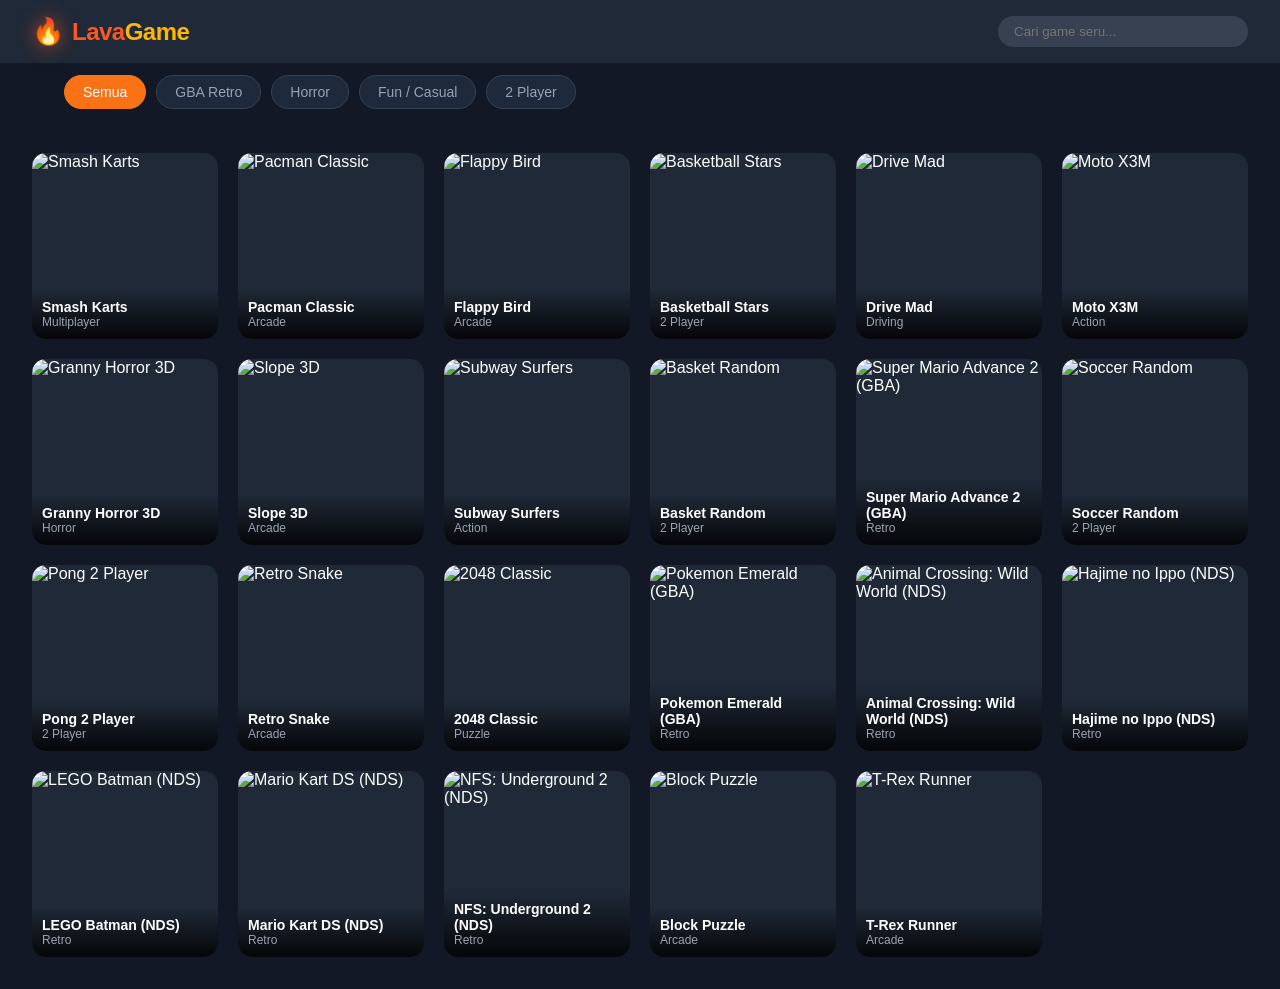
==== index.html @ a7ef9b3b "tambah game" ====
<!DOCTYPE html>
<html lang="id">
<head>
  <meta charset="UTF-8">
  <meta name="viewport" content="width=device-width, initial-scale=1.0">
  
  <!-- Judul yang menarik dan mengandung kata kunci pencarian -->
  <title>LavaGame - Main Game Online Gratis & Game 2 Player Seru</title>
  
  <!-- Deskripsi untuk snippet pencarian Google -->
  <meta name="description" content="Mainkan ratusan game online gratis di LavaGame! Pilihan game 2 player 1 keyboard, balap mobil Drive Mad, basket, arcade, dan game horor 3D langsung di browser tanpa unduh.">
  <meta name="keywords" content="lavagame, game online gratis, game 2 player, main game di browser, drive mad online, basket random, poki alternatif">
  <meta name="author" content="LavaGame">

  <!-- Open Graph (Tampilan kartu saat link dibagikan ke WhatsApp / medsos) -->
  <meta property="og:title" content="LavaGame - Portal Game Online Gratis">
  <meta property="og:description" content="Koleksi game browser seru: 2 Player, Balapan, Olahraga, dan Horor 3D tanpa install!">
  <meta property="og:type" content="website">
  
  <link rel="stylesheet" href="style.css">
  <style>
    /* Styling tombol filter kategori */
    .category-bar {
      display: flex;
      gap: 10px;
      padding: 12px 24px;
      overflow-x: auto;
      scrollbar-width: none;
      max-width: 1200px;
      margin: 0 auto;
    }
    .category-bar::-webkit-scrollbar {
      display: none;
    }
    .cat-btn {
      background: #1e293b;
      color: #94a3b8;
      border: 1px solid #334155;
      padding: 8px 18px;
      border-radius: 9999px;
      font-size: 14px;
      font-weight: 500;
      cursor: pointer;
      white-space: nowrap;
      transition: all 0.2s ease;
    }
    .cat-btn:hover {
      background: #334155;
      color: #ffffff;
    }
    .cat-btn.active {
      background: #f97316;
      color: #ffffff;
      border-color: #f97316;
    }
  </style>
</head>
<body>

  <!-- Header Navigasi -->
  <header class="navbar">
    <div class="logo">
      <span class="logo-icon">🔥</span>
      <span class="logo-text">Lava<span class="highlight">Game</span></span>
    </div>
    <input type="text" id="searchInput" placeholder="Cari game seru..." onkeyup="filterGames()">
  </header>

  <!-- Tombol Filter Kategori -->
  <div class="category-bar">
    <button class="cat-btn active" onclick="setCategory('All', this)">Semua</button>
    <button class="cat-btn" onclick="setCategory('Retro', this)">GBA Retro</button>
    <button class="cat-btn" onclick="setCategory('Horror', this)">Horror</button>
    <button class="cat-btn" onclick="setCategory('Fun', this)">Fun / Casual</button>
    <button class="cat-btn" onclick="setCategory('2 Player', this)">2 Player</button>
  </div>

  <!-- Kontainer Grid Game -->
  <main class="container">
    <div class="game-grid" id="gameGrid"></div>
  </main>

  <!-- Modal Player Game -->
  <div id="gameModal" class="modal">
    <div class="modal-content">
      <div class="modal-header">
        <span id="modalGameTitle">Nama Game</span>
        <div class="header-actions">
          <button class="fullscreen-btn" onclick="toggleFullScreen()">⛶ Fullscreen</button>
          <button class="close-btn" onclick="closeGame()">&times; Tutup</button>
        </div>
      </div>
      <iframe id="gameIframe" src="" frameborder="0" allow="autoplay; gamepad; fullscreen; screen-wake-lock; pointer-lock" allowfullscreen></iframe>
    </div>
  </div>

  <script>
    // List game yang sudah bersih dan link-nya aman di-embed
    const games = [
      {
        id: "smash-karts",
        title: "Smash Karts",
        category: "Multiplayer",
        thumbnail: "https://images.unsplash.com/photo-1563089145-599997674d42?w=400&q=80",
        url: "https://smashkarts.io/"
      },
      {
        id: "pacman-classic",
        title: "Pacman Classic",
        category: "Arcade",
        thumbnail: "https://images.unsplash.com/photo-1579373903781-fd5c0c30c4cd?w=400&q=80",
        url: "https://pacman.platzh1rsch.ch/"
      },
      {
        id: "flappy-bird",
        title: "Flappy Bird",
        category: "Arcade",
        thumbnail: "https://images.unsplash.com/photo-1579373903781-fd5c0c30c4cd?w=400&q=80",
        url: "https://nebezb.com/floppybird/"
      },
      {
        id: "basketball-stars",
        title: "Basketball Stars",
        category: "2 Player",
        thumbnail: "https://images.unsplash.com/photo-1546519638-68e109498ffc?w=400&q=80",
        url: "https://ubg98.github.io/BasketballStars/"
      },
      {
        id: "drive-mad",
        title: "Drive Mad",
        category: "Driving",
        thumbnail: "https://images.unsplash.com/photo-1511919884226-fd3cad34687c?w=400&q=80",
        url: "https://ubg98.github.io/DriveMad/"
      },
      {
        id: "moto-x3m",
        title: "Moto X3M",
        category: "Action",
        thumbnail: "https://images.unsplash.com/photo-1558981403-c5f9899a28bc?w=400&q=80",
        url: "https://html5.gamedistribution.com/bcacf81441bd4c7799a622171116ea9d/"
      },
      {
        id: "granny-horror",
        title: "Granny Horror 3D",
        category: "Horror",
        thumbnail: "https://images.unsplash.com/photo-1509248961158-e54f6934749c?w=400&q=80",
        url: "https://html5.gamedistribution.com/2a658c392b23482986d1e55ec04b7844/"
      },
      {
        id: "slope-3d",
        title: "Slope 3D",
        category: "Arcade",
        thumbnail: "https://images.unsplash.com/photo-1511512578047-dfb367046420?w=400&q=80",
        url: "https://kdata1.com/2020/05/slope/"
      },
      {
        id: "subway-surfers",
        title: "Subway Surfers",
        category: "Action",
        thumbnail: "https://images.unsplash.com/photo-1550745165-9bc0b252726f?w=400&q=80",
        url: "https://ubg98.github.io/SubwaySurfers/"
      },
      {
        id: "basket-random",
        title: "Basket Random",
        category: "2 Player",
        thumbnail: "https://images.unsplash.com/photo-1546519638-68e109498ffc?w=400&q=80",
        url: "https://html5.gamedistribution.com/bf1268dccb5d43e7970bb3edaa54afc8/"
      },
      {
        id: "super-mario-advance-2",
        title: "Super Mario Advance 2 (GBA)",
        category: "Retro",
        thumbnail: "https://images.unsplash.com/photo-1550745165-9bc0b252726f?w=400&q=80",
        url: "./emulator.html?core=gba&rom=super mario advance 2.gba"
      },
      {
        id: "soccer-random",
        title: "Soccer Random",
        category: "2 Player",
        thumbnail: "https://images.unsplash.com/photo-1579952363873-27f3bade9f55?w=400&q=80",
        url: "https://soccer-random-game.github.io/"
      },
      {
        id: "pong",
        title: "Pong 2 Player",
        category: "2 Player",
        thumbnail: "https://images.unsplash.com/photo-1511512578047-dfb367046420?w=400&q=80",
        url: "./pong/index.html"
      },
      {
        id: "snake",
        title: "Retro Snake",
        category: "Arcade",
        thumbnail: "https://images.unsplash.com/photo-1550745165-9bc0b252726f?w=400&q=80",
        url: "./snake/index.html"
      },
      {
        id: "2048",
        title: "2048 Classic",
        category: "Puzzle",
        thumbnail: "https://images.unsplash.com/photo-1618005182384-a83a8bd57fbe?w=400&q=80",
        url: "./2048/index.html"
      },
      {
        id: "pokemon-emerald",
        title: "Pokemon Emerald (GBA)",
        category: "Retro",
        thumbnail: "https://images.unsplash.com/photo-1618005182384-a83a8bd57fbe?w=400&q=80",
        url: "./emulator.html"
      },
      {
        id: "animal-crossing-wild-world",
        title: "Animal Crossing: Wild World (NDS)",
        category: "Retro",
        thumbnail: "https://images.unsplash.com/photo-1579373903781-fd5c0c30c4cd?w=400&q=80",
        url: "./emulator.html?core=nds&rom=Animal Crossing - Wild World.nds"
      },
      {
        id: "hajime-no-ippo-nds",
        title: "Hajime no Ippo (NDS)",
        category: "Retro",
        thumbnail: "https://images.unsplash.com/photo-1542751371-adc38448a05e?w=400&q=80",
        url: "./emulator.html?core=nds&rom=Hajime no Ippo.nds"
      },
      {
        id: "lego-batman-nds",
        title: "LEGO Batman (NDS)",
        category: "Retro",
        thumbnail: "https://images.unsplash.com/photo-1511512578047-dfb367046420?w=400&q=80",
        url: "./emulator.html?core=nds&rom=LEGO Batman - The Videogame.nds"
      },
      {
        id: "mario-kart-nds",
        title: "Mario Kart DS (NDS)",
        category: "Retro",
        thumbnail: "https://images.unsplash.com/photo-1550745165-9bc0b252726f?w=400&q=80",
        url: "./emulator.html?core=nds&rom=Mario Kart DS.nds"
      },
      {
        id: "nfs-underground-2-nds",
        title: "NFS: Underground 2 (NDS)",
        category: "Retro",
        thumbnail: "https://images.unsplash.com/photo-1511919884226-fd3cad34687c?w=400&q=80",
        url: "./emulator.html?core=nds&rom=Need for Speed - Underground 2.nds"
      },
      {
        id: "tetris",
        title: "Block Puzzle",
        category: "Arcade",
        thumbnail: "https://images.unsplash.com/photo-1579373903781-fd5c0c30c4cd?w=400&q=80",
        url: "https://chvin.github.io/react-tetris/"
      },
      {
        id: "dino",
        title: "T-Rex Runner",
        category: "Arcade",
        thumbnail: "https://images.unsplash.com/photo-1551103782-8ab07afd45c1?w=400&q=80",
        url: "https://chromedino.com/"
      } 
    ];

    const grid = document.getElementById("gameGrid");
    let activeCategory = 'All';

    function renderGames(list) {
      grid.innerHTML = "";
      list.forEach(game => {
        const card = document.createElement("div");
        card.className = "game-card";
        card.onclick = () => openGame(game.title, game.url);
        card.innerHTML = `
          <img src="${game.thumbnail}" alt="${game.title}">
          <div class="game-info">
            <span class="title">${game.title}</span>
            <span class="category">${game.category}</span>
          </div>
        `;
        grid.appendChild(card);
      });
    }

    function openGame(title, url) {
      document.getElementById("modalGameTitle").innerText = title;
      document.getElementById("gameIframe").src = url;
      document.getElementById("gameModal").style.display = "flex";
    }

    function closeGame() {
      document.getElementById("gameModal").style.display = "none";
      document.getElementById("gameIframe").src = "";
    }

    // --- FUNGSI FULLSCREEN DITARUH DI SINI ---
    function toggleFullScreen() {
      const modal = document.getElementById("gameModal");
      if (!document.fullscreenElement) {
        if (modal.requestFullscreen) {
          modal.requestFullscreen();
        } else if (modal.webkitRequestFullscreen) {
          modal.webkitRequestFullscreen();
        } else if (modal.msRequestFullscreen) {
          modal.msRequestFullscreen();
        }
      } else {
        if (document.exitFullscreen) {
          document.exitFullscreen();
        }
      }
    }

    // Fungsi klik tombol kategori
    function setCategory(cat, element) {
      activeCategory = cat;
      document.querySelectorAll('.cat-btn').forEach(btn => btn.classList.remove('active'));
      element.classList.add('active');
      filterGames();
    }

    // Fungsi filter gabungan pencarian dan kategori
    function filterGames() {
      const keyword = document.getElementById("searchInput").value.toLowerCase();
      
      const filtered = games.filter(g => {
        const matchSearch = g.title.toLowerCase().includes(keyword) || g.category.toLowerCase().includes(keyword);
        
        let matchCategory = false;
        if (activeCategory === 'All') {
          matchCategory = true;
        } else if (activeCategory === 'Fun') {
          // Menggabungkan genre santai ke dalam kategori Fun
          matchCategory = ['Arcade', 'Driving', 'Action', 'Puzzle', 'Multiplayer'].includes(g.category);
        } else {
          matchCategory = g.category.toLowerCase() === activeCategory.toLowerCase();
        }

        return matchSearch && matchCategory;
      });

      renderGames(filtered);
    }

    renderGames(games);
  </script>
</body>
</html>
---- style.css ----
* {
  margin: 0;
  padding: 0;
  box-sizing: border-box;
  font-family: 'Segoe UI', Roboto, sans-serif;
}

body {
  background-color: #121826;
  color: #fff;
}

/* Navbar */
.navbar {
  display: flex;
  justify-content: space-between;
  align-items: center;
  padding: 16px 32px;
  background-color: #1f2937;
}

/* BRAND LOGO LAVAGAME (BAGIAN INI DIUBAH) */
.logo {
  display: flex;
  align-items: center;
  gap: 8px;
  font-size: 24px;
  font-weight: 800;
  cursor: pointer;
  user-select: none;
}

.logo-icon {
  font-size: 26px;
  filter: drop-shadow(0 0 10px rgba(255, 87, 34, 0.7));
}

.logo-text {
  color: #ff5722;
  letter-spacing: -0.5px;
}

.logo-text .highlight {
  color: #ffb703;
}

#searchInput {
  padding: 8px 16px;
  border-radius: 20px;
  border: none;
  outline: none;
  width: 250px;
  background-color: #374151;
  color: #fff;
}

/* Container & Grid */
.container {
  padding: 32px;
}

.game-grid {
  display: grid;
  grid-template-columns: repeat(auto-fill, minmax(180px, 1fr));
  gap: 20px;
}

.game-card {
  position: relative;
  background-color: #1f2937;
  border-radius: 14px;
  overflow: hidden;
  cursor: pointer;
  transition: transform 0.2s ease, box-shadow 0.2s ease;
  aspect-ratio: 1 / 1;
}

.game-card:hover {
  transform: translateY(-6px) scale(1.03);
  box-shadow: 0 10px 20px rgba(255, 87, 34, 0.35); /* Glow aksen lava saat hover */
}

.game-card img {
  width: 100%;
  height: 100%;
  object-fit: cover;
}

.game-info {
  position: absolute;
  bottom: 0;
  left: 0;
  right: 0;
  background: linear-gradient(transparent, rgba(0, 0, 0, 0.85));
  padding: 10px;
  display: flex;
  flex-direction: column;
}

.game-info .title {
  font-weight: bold;
  font-size: 14px;
}

.game-info .category {
  font-size: 12px;
  color: #9ca3af;
}

/* Modal Player */
.modal {
  display: none;
  position: fixed;
  top: 0;
  left: 0;
  width: 100%;
  height: 100%;
  background: rgba(0, 0, 0, 0.85);
  justify-content: center;
  align-items: center;
  z-index: 99;
}

.modal-content {
  background-color: #1f2937;
  width: 90%;
  max-width: 960px;
  border-radius: 12px;
  overflow: hidden;
  display: flex;
  flex-direction: column;
}

.modal-header {
  padding: 12px 20px;
  display: flex;
  justify-content: space-between;
  align-items: center;
  font-weight: bold;
}

/* ACTION BUTTONS & FULLSCREEN (DITAMBAHKAN) */
.header-actions {
  display: flex;
  gap: 8px;
}

.fullscreen-btn {
  background: #0284c7;
  border: none;
  color: white;
  padding: 6px 12px;
  border-radius: 6px;
  cursor: pointer;
  font-weight: bold;
  font-size: 13px;
  transition: 0.2s;
}

.fullscreen-btn:hover {
  background: #0369a1;
}

.close-btn {
  background: #ef4444;
  border: none;
  color: white;
  padding: 6px 12px;
  border-radius: 6px;
  cursor: pointer;
  font-weight: bold;
  font-size: 13px;
  transition: 0.2s;
}

.close-btn:hover {
  background: #dc2626;
}

#gameIframe {
  width: 100%;
  height: 540px;
  background-color: #0b0f19;
  border: none;
}

/* MODE FULLSCREEN MODAL */
#gameModal:fullscreen {
  width: 100vw;
  height: 100vh;
  padding: 0;
}

#gameModal:fullscreen .modal-content {
  width: 100%;
  max-width: 100%;
  height: 100%;
  border-radius: 0;
}

#gameModal:fullscreen #gameIframe {
  height: calc(100vh - 50px);
}
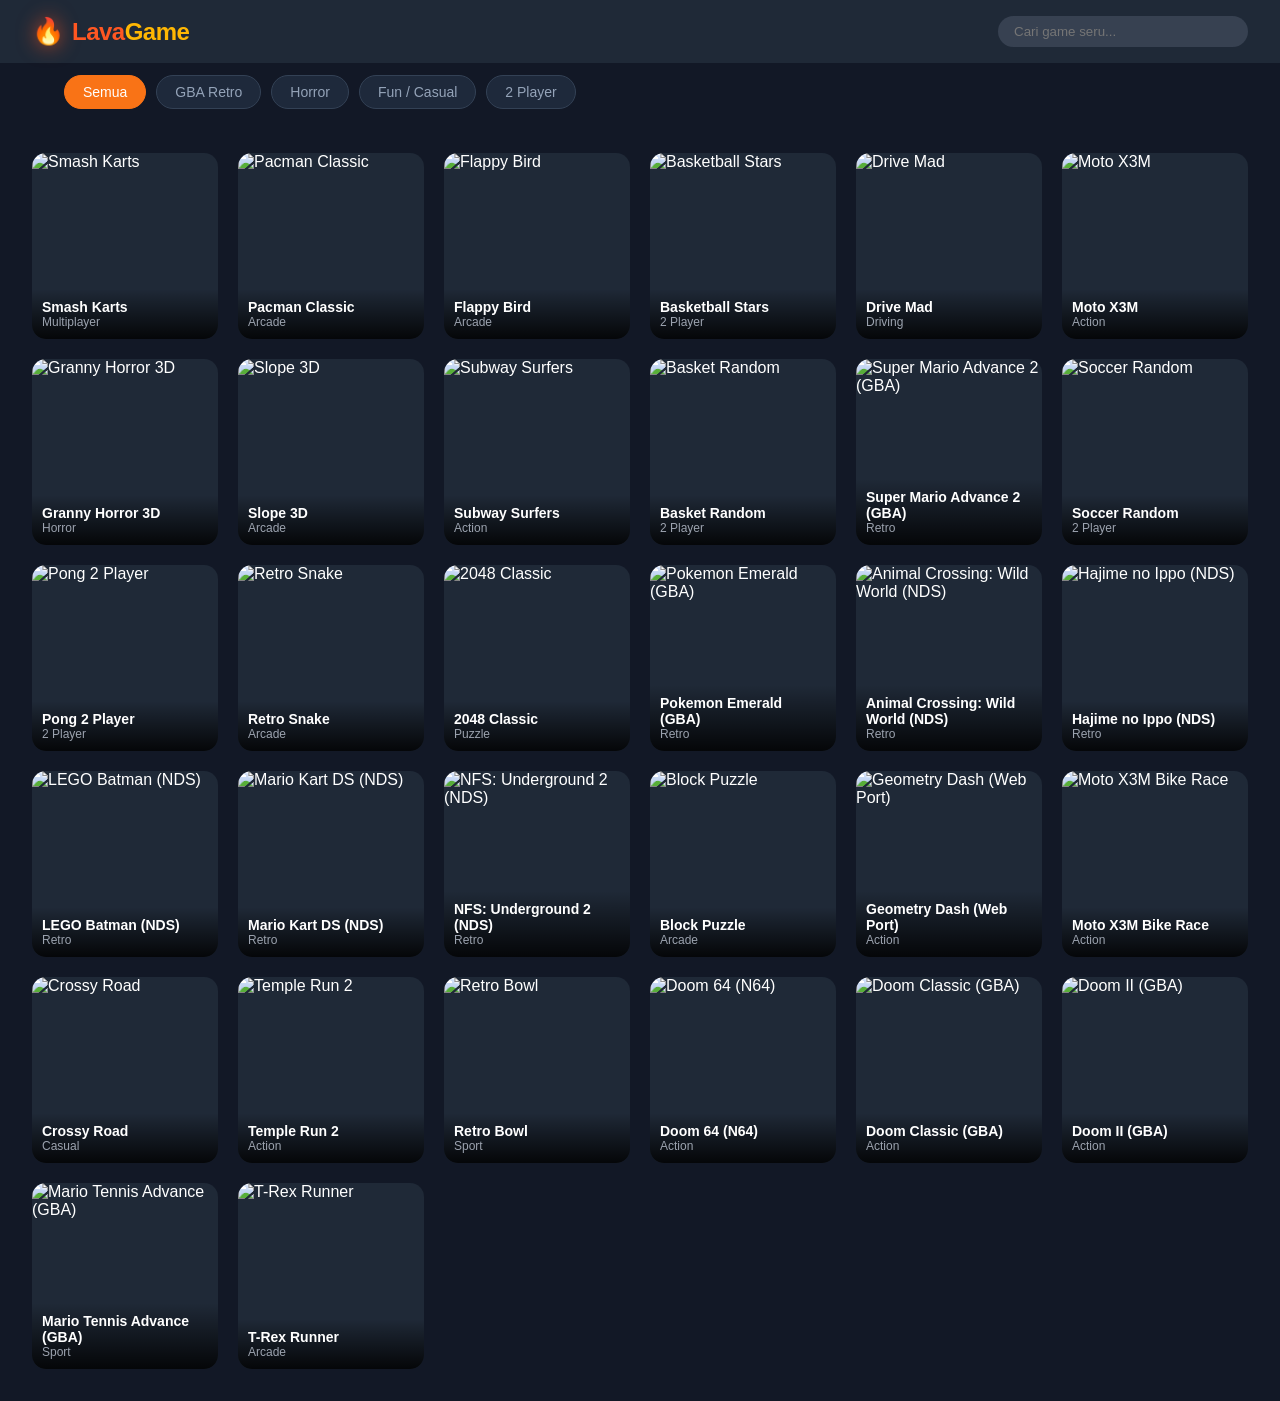
==== commit 1800bde2: "tambah game" ====
--- a/index.html
+++ b/index.html
@@ -252,6 +252,73 @@
         url: "https://chvin.github.io/react-tetris/"
       },
       {
+        id: "geometry-dash",
+        title: "Geometry Dash (Web Port)",
+        category: "Action",
+        thumbnail: "https://images.unsplash.com/photo-1618005182384-a83a8bd57fbe?w=400&q=80",
+        url: "https://ubg98.github.io/GeometryDash/"
+      },
+      {
+        id: "moto-x3m",
+        title: "Moto X3M Bike Race",
+        category: "Action",
+        thumbnail: "https://images.unsplash.com/photo-1558981403-c5f9899a28bc?w=400&q=80",
+        url: "https://motox3munblocked.github.io/"
+      },
+      {
+        id: "crossy-road",
+        title: "Crossy Road",
+        category: "Casual",
+        thumbnail: "https://images.unsplash.com/photo-1550745165-9bc0b252726f?w=400&q=80",
+        url: "https://ubg98.github.io/CrossyRoad/"
+      },
+      {
+        id: "temple-run-2",
+        title: "Temple Run 2",
+        category: "Action",
+        thumbnail: "https://images.unsplash.com/photo-1518709268805-4e9042af9f23?w=400&q=80",
+        url: "https://1kh0.github.io/projects/temple-run-2/index.html"
+      },
+      {
+        id: "retro-bowl",
+        title: "Retro Bowl",
+        category: "Sport",
+        thumbnail: "https://images.unsplash.com/photo-1566577739112-5180d4bf9390?w=400&q=80",
+        url: "https://1kh0.github.io/projects/retro-bowl/index.html"
+      },
+      // Doom 64 (N64)
+      {
+        id: "doom-64",
+        title: "Doom 64 (N64)",
+        category: "Action",
+        thumbnail: "https://images.unsplash.com/photo-1542751371-adc38448a05e?w=400&q=80",
+        url: "./emulator.html?core=n64&rom=Doom 64.z64"
+      },
+      // Doom 1 (GBA)
+      {
+        id: "doom-gba",
+        title: "Doom Classic (GBA)",
+        category: "Action",
+        thumbnail: "https://images.unsplash.com/photo-1579373903781-fd5c0c30c4cd?w=400&q=80",
+        url: "./emulator.html?core=gba&rom=Doom.gba"
+      },
+      // Doom II (GBA)
+      {
+        id: "doom-2-gba",
+        title: "Doom II (GBA)",
+        category: "Action",
+        thumbnail: "https://images.unsplash.com/photo-1518709268805-4e9042af9f23?w=400&q=80",
+        url: "./emulator.html?core=gba&rom=Doom II.gba"
+      },
+      // Mario Tennis Advance (GBA)
+      {
+        id: "mario-tennis-advance",
+        title: "Mario Tennis Advance (GBA)",
+        category: "Sport",
+        thumbnail: "https://images.unsplash.com/photo-1595435934249-5df7ed86e1c0?w=400&q=80",
+        url: "./emulator.html?core=gba&rom=Mario Tennis Advance.gba"
+      },
+      {
         id: "dino",
         title: "T-Rex Runner",
         category: "Arcade",
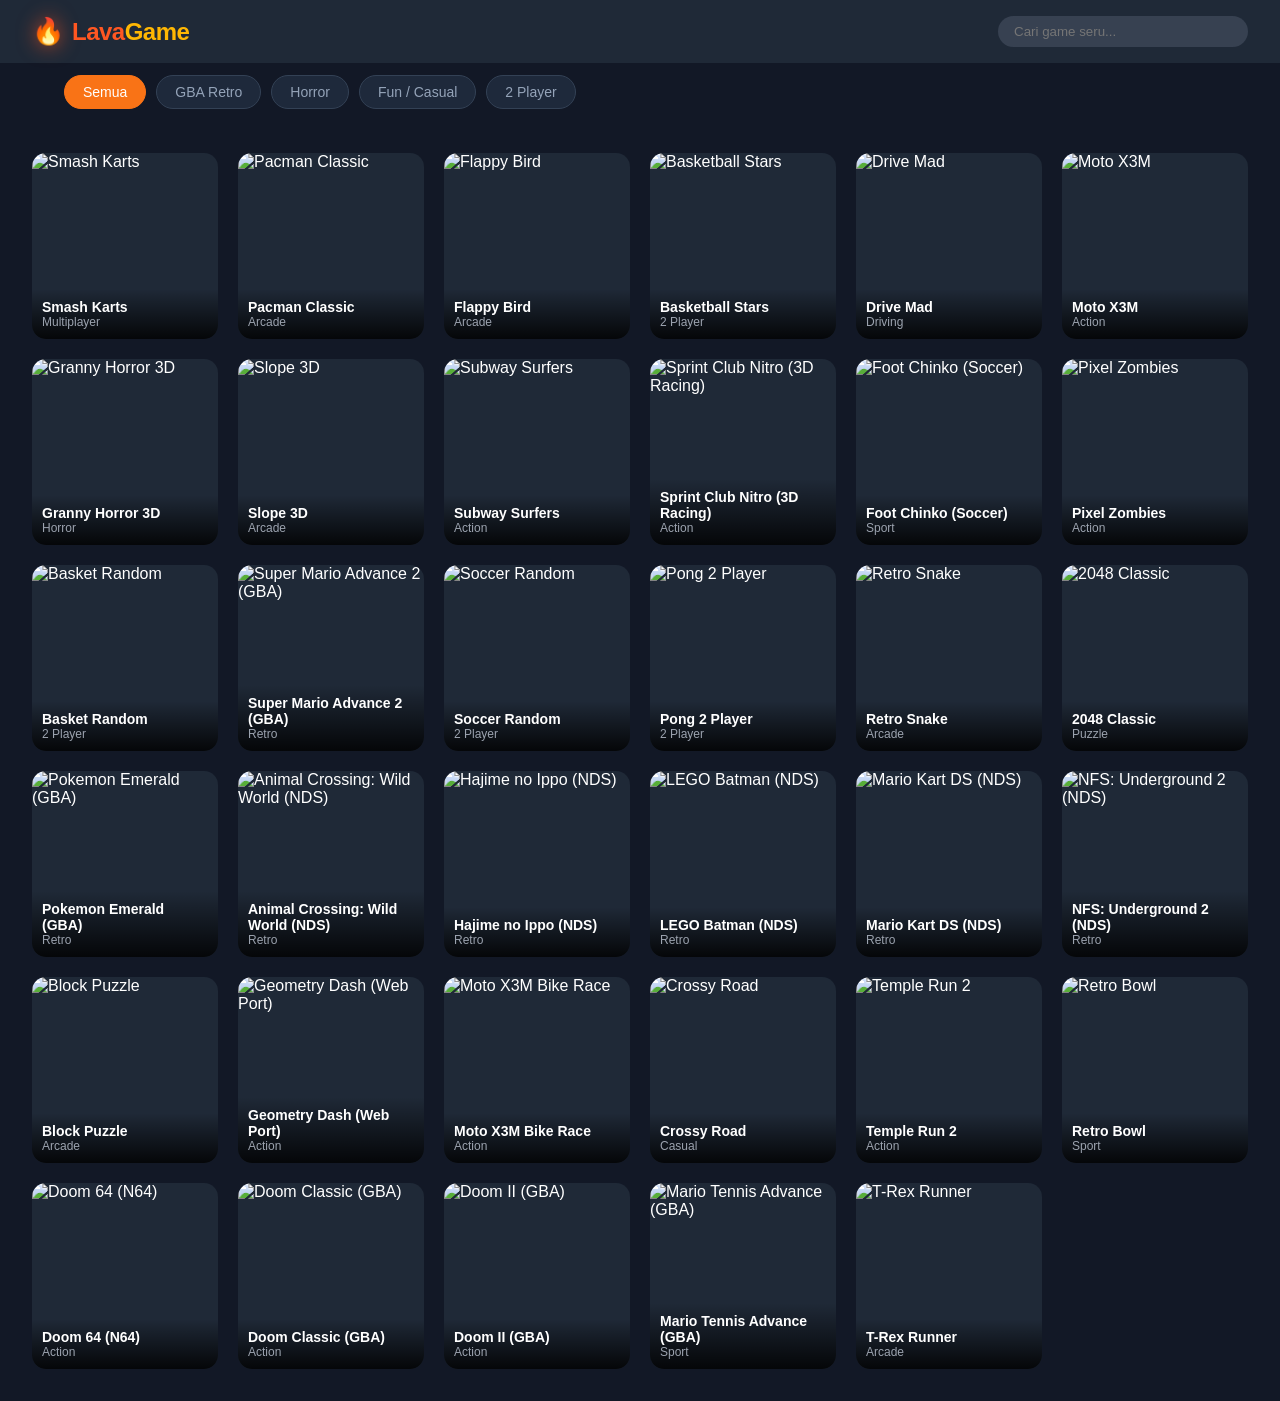
==== commit af945512: "tambah game" ====
--- a/index.html
+++ b/index.html
@@ -6,7 +6,7 @@
   
   <!-- Judul yang menarik dan mengandung kata kunci pencarian -->
   <title>LavaGame - Main Game Online Gratis & Game 2 Player Seru</title>
-  
+  <link rel="icon" type="image/png" href="./assets/logo.png">
   <!-- Deskripsi untuk snippet pencarian Google -->
   <meta name="description" content="Mainkan ratusan game online gratis di LavaGame! Pilihan game 2 player 1 keyboard, balap mobil Drive Mad, basket, arcade, dan game horor 3D langsung di browser tanpa unduh.">
   <meta name="keywords" content="lavagame, game online gratis, game 2 player, main game di browser, drive mad online, basket random, poki alternatif">
@@ -161,6 +161,27 @@
         url: "https://ubg98.github.io/SubwaySurfers/"
       },
       {
+        id: "sprint-club-nitro",
+        title: "Sprint Club Nitro (3D Racing)",
+        category: "Action",
+        thumbnail: "https://images.unsplash.com/photo-1558981403-c5f9899a28bc?w=400&q=80",
+        url: "https://www.gamepix.com/play/sprint-club-nitro"
+      },
+      {
+        id: "foot-chinko",
+        title: "Foot Chinko (Soccer)",
+        category: "Sport",
+        thumbnail: "https://images.unsplash.com/photo-1579952363873-27f3bade9f55?w=400&q=80",
+        url: "https://www.gamepix.com/play/foot-chinko"
+      },
+      {
+        id: "pixel-zombies",
+        title: "Pixel Zombies",
+        category: "Action",
+        thumbnail: "https://images.unsplash.com/photo-1511512578047-dfb367046420?w=400&q=80",
+        url: "https://www.gamepix.com/play/pixel-zombies"
+      },
+      {
         id: "basket-random",
         title: "Basket Random",
         category: "2 Player",
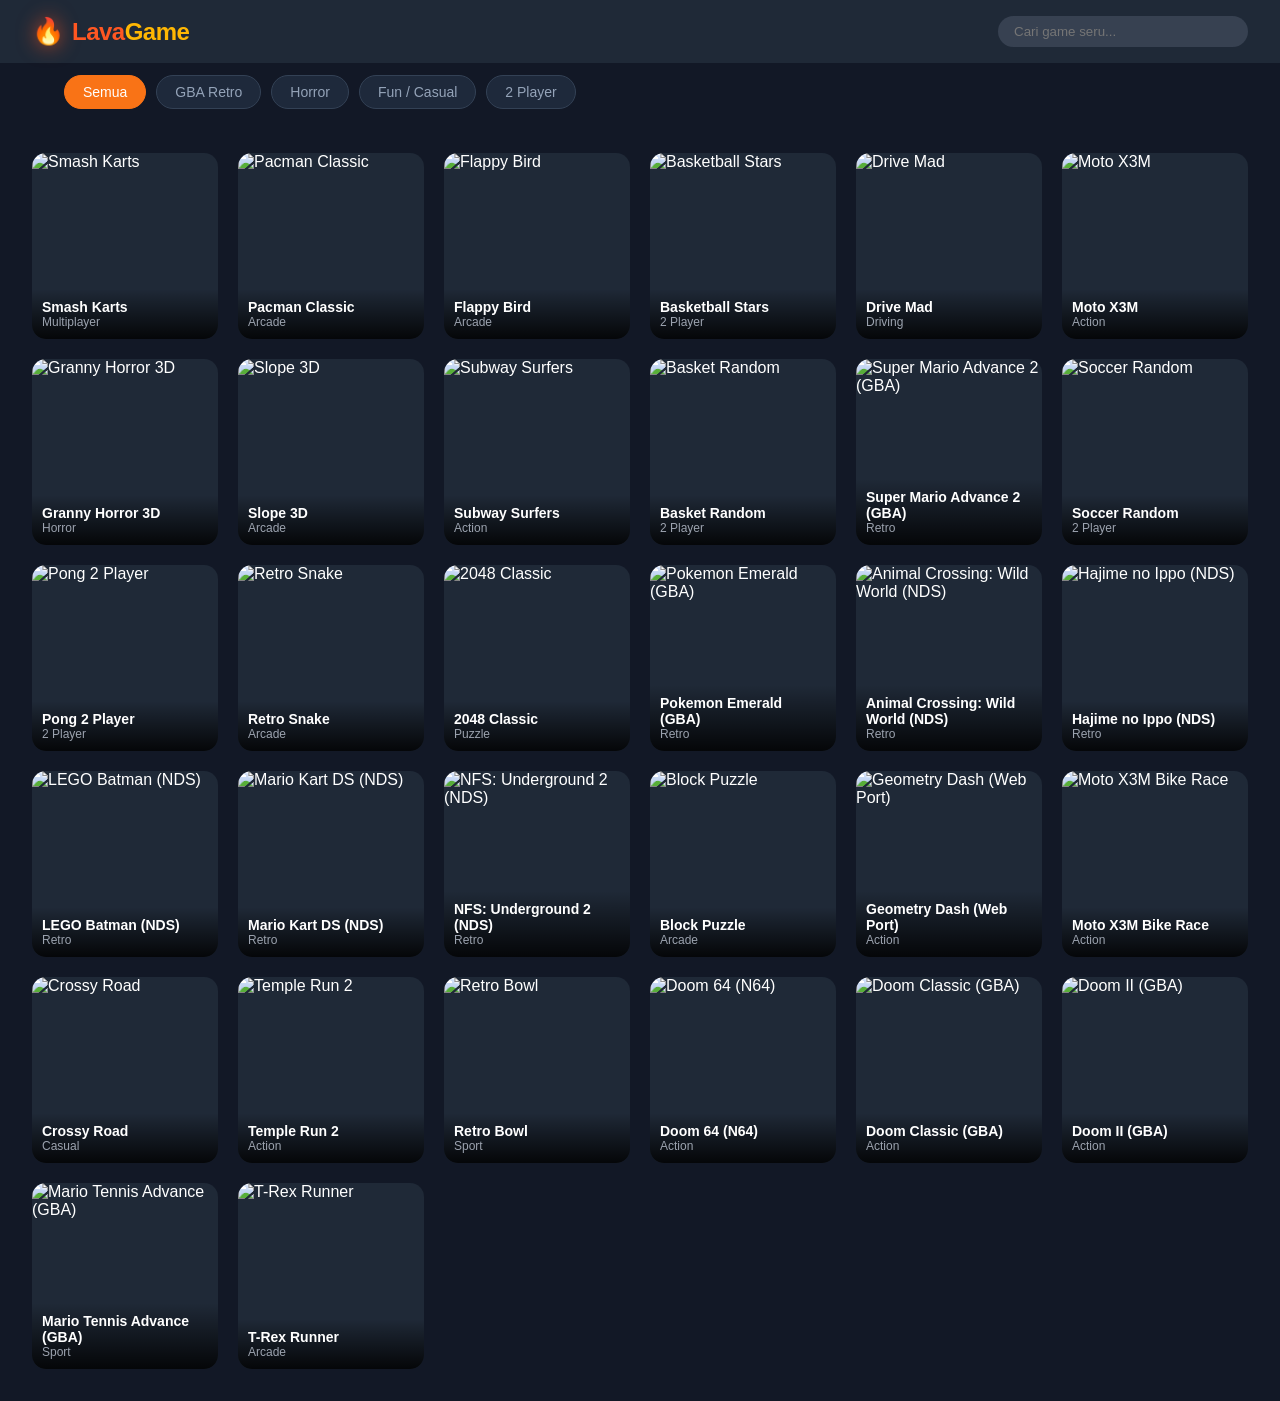
==== commit d0d7e147: "tambah game" ====
--- a/index.html
+++ b/index.html
@@ -161,27 +161,6 @@
         url: "https://ubg98.github.io/SubwaySurfers/"
       },
       {
-        id: "sprint-club-nitro",
-        title: "Sprint Club Nitro (3D Racing)",
-        category: "Action",
-        thumbnail: "https://images.unsplash.com/photo-1558981403-c5f9899a28bc?w=400&q=80",
-        url: "https://www.gamepix.com/play/sprint-club-nitro"
-      },
-      {
-        id: "foot-chinko",
-        title: "Foot Chinko (Soccer)",
-        category: "Sport",
-        thumbnail: "https://images.unsplash.com/photo-1579952363873-27f3bade9f55?w=400&q=80",
-        url: "https://www.gamepix.com/play/foot-chinko"
-      },
-      {
-        id: "pixel-zombies",
-        title: "Pixel Zombies",
-        category: "Action",
-        thumbnail: "https://images.unsplash.com/photo-1511512578047-dfb367046420?w=400&q=80",
-        url: "https://www.gamepix.com/play/pixel-zombies"
-      },
-      {
         id: "basket-random",
         title: "Basket Random",
         category: "2 Player",
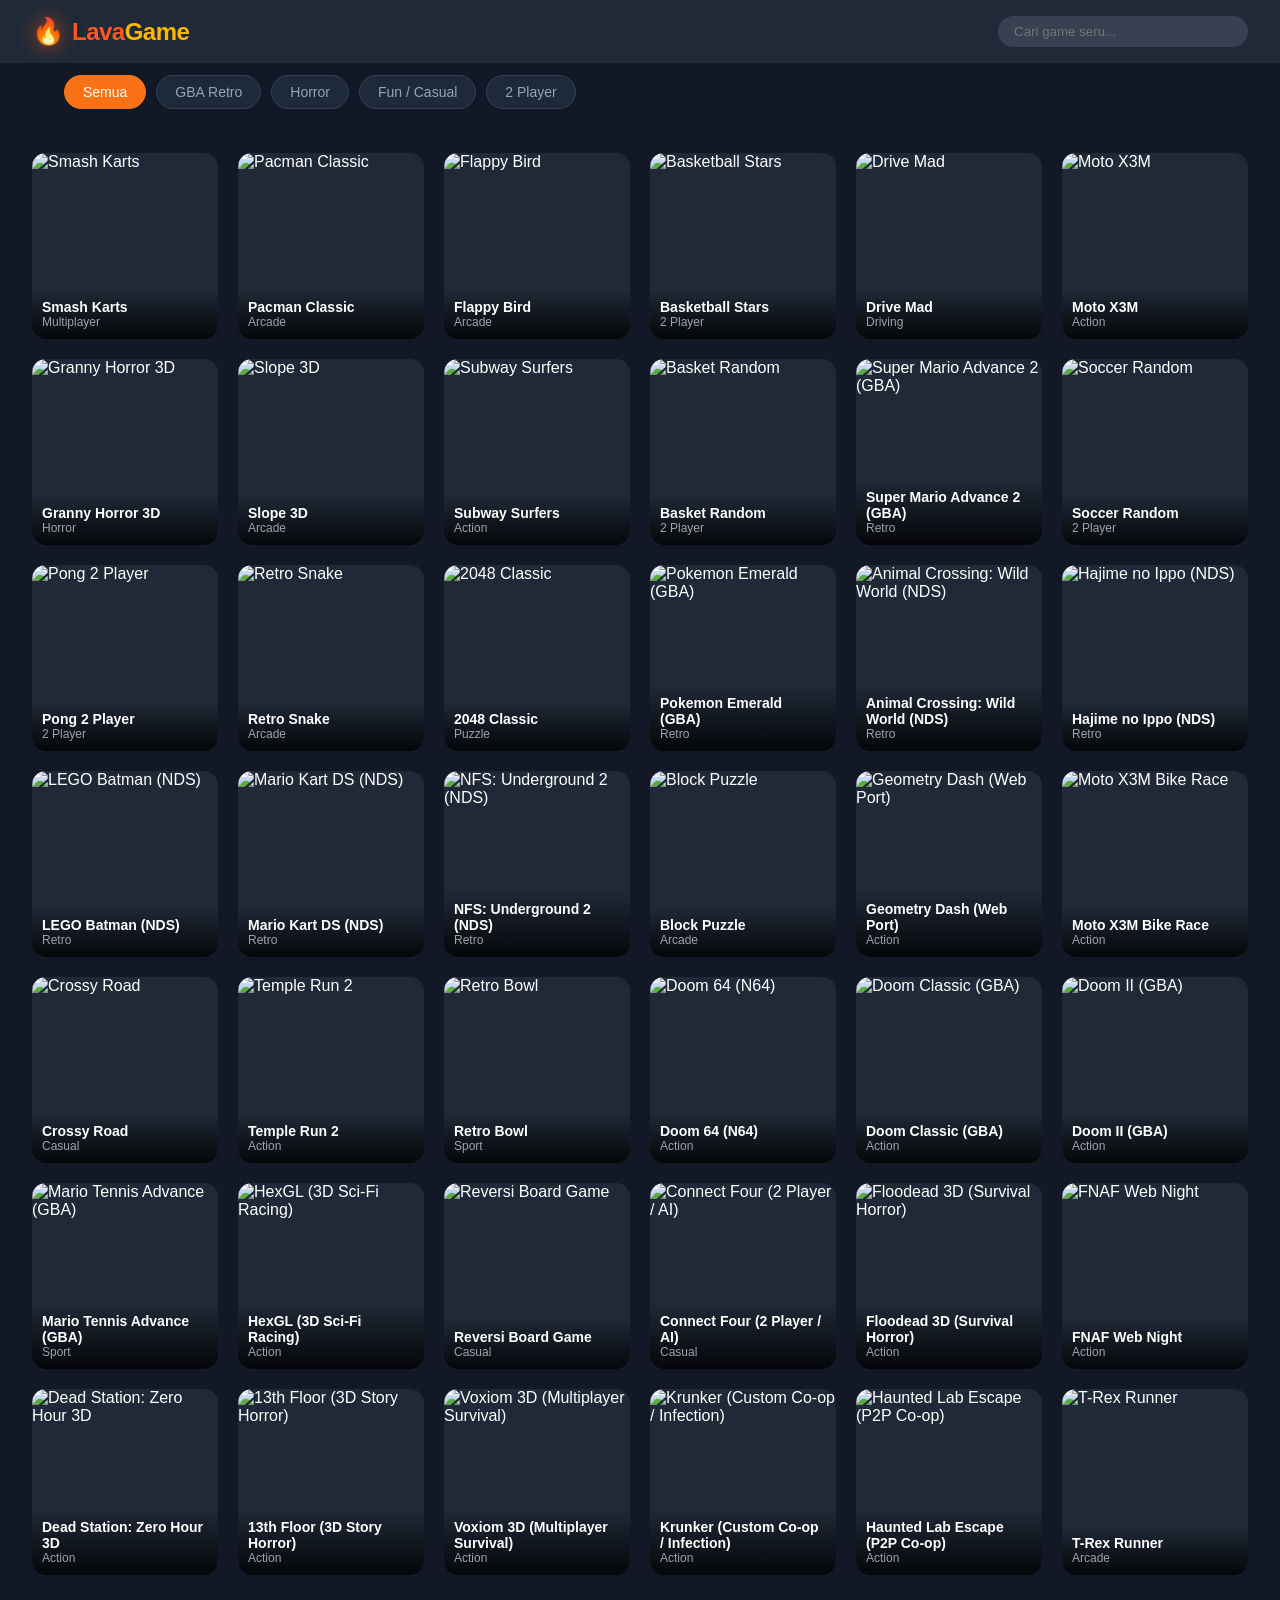
==== commit 4691cad1: "tambah game" ====
--- a/index.html
+++ b/index.html
@@ -319,6 +319,76 @@
         url: "./emulator.html?core=gba&rom=Mario Tennis Advance.gba"
       },
       {
+        id: "hexgl-racing-3d",
+        title: "HexGL (3D Sci-Fi Racing)",
+        category: "Action",
+        thumbnail: "https://images.unsplash.com/photo-1511512578047-dfb367046420?w=400&q=80",
+        url: "https://hexgl.bkcore.com/play/"
+      },
+      {
+        id: "reversi-board",
+        title: "Reversi Board Game",
+        category: "Casual",
+        thumbnail: "https://images.unsplash.com/photo-1611996575749-79a3a250f948?w=400&q=80",
+        url: "https://gamelabz.github.io/html5-game-reversi/"
+      },
+      {
+        id: "c4-game",
+        title: "Connect Four (2 Player / AI)",
+        category: "Casual",
+        thumbnail: "https://images.unsplash.com/photo-1611996575749-79a3a250f948?w=400&q=80",
+        url: "https://kenrick95.github.io/c4/"
+      },
+      {
+        id: "floodead-3d",
+        title: "Floodead 3D (Survival Horror)",
+        category: "Action",
+        thumbnail: "https://images.unsplash.com/photo-1518709268805-4e9042af9f23?w=400&q=80",
+        url: "https://floo-dead-three-js-horror-game-seven.vercel.app/"
+      },
+      {
+        id: "fnaf-custom-night",
+        title: "FNAF Web Night",
+        category: "Action",
+        thumbnail: "https://images.unsplash.com/photo-1542751371-adc38448a05e?w=400&q=80",
+        url: "https://dorukyum.github.io/FNAF-Web/"
+      },
+      {
+        id: "dead-station-zero-hour",
+        title: "Dead Station: Zero Hour 3D",
+        category: "Action",
+        thumbnail: "https://images.unsplash.com/photo-1518709268805-4e9042af9f23?w=400&q=80",
+        url: "https://mdhasibul35.github.io/dead-station-zero-hour/"
+      },
+      {
+        id: "13th-floor-horror",
+        title: "13th Floor (3D Story Horror)",
+        category: "Action",
+        thumbnail: "https://images.unsplash.com/photo-1509198397868-475647b2a1e5?w=400&q=80",
+        url: "https://js13kgames.com/2024/games/13th-floor"
+      },
+      {
+        id: "voxiom-io-3d",
+        title: "Voxiom 3D (Multiplayer Survival)",
+        category: "Action",
+        thumbnail: "https://images.unsplash.com/photo-1542751371-adc38448a05e?w=400&q=80",
+        url: "https://voxiom.io/"
+      },
+      {
+        id: "krunker-horror-mode",
+        title: "Krunker (Custom Co-op / Infection)",
+        category: "Action",
+        thumbnail: "https://images.unsplash.com/photo-1542751371-adc38448a05e?w=400&q=80",
+        url: "https://krunker.io/"
+      },
+      {
+        id: "spooky-room-p2p",
+        title: "Haunted Lab Escape (P2P Co-op)",
+        category: "Action",
+        thumbnail: "https://images.unsplash.com/photo-1518709268805-4e9042af9f23?w=400&q=80",
+        url: "https://js13kgames.com/2023/games/shadow-escape"
+      },
+      {
         id: "dino",
         title: "T-Rex Runner",
         category: "Arcade",
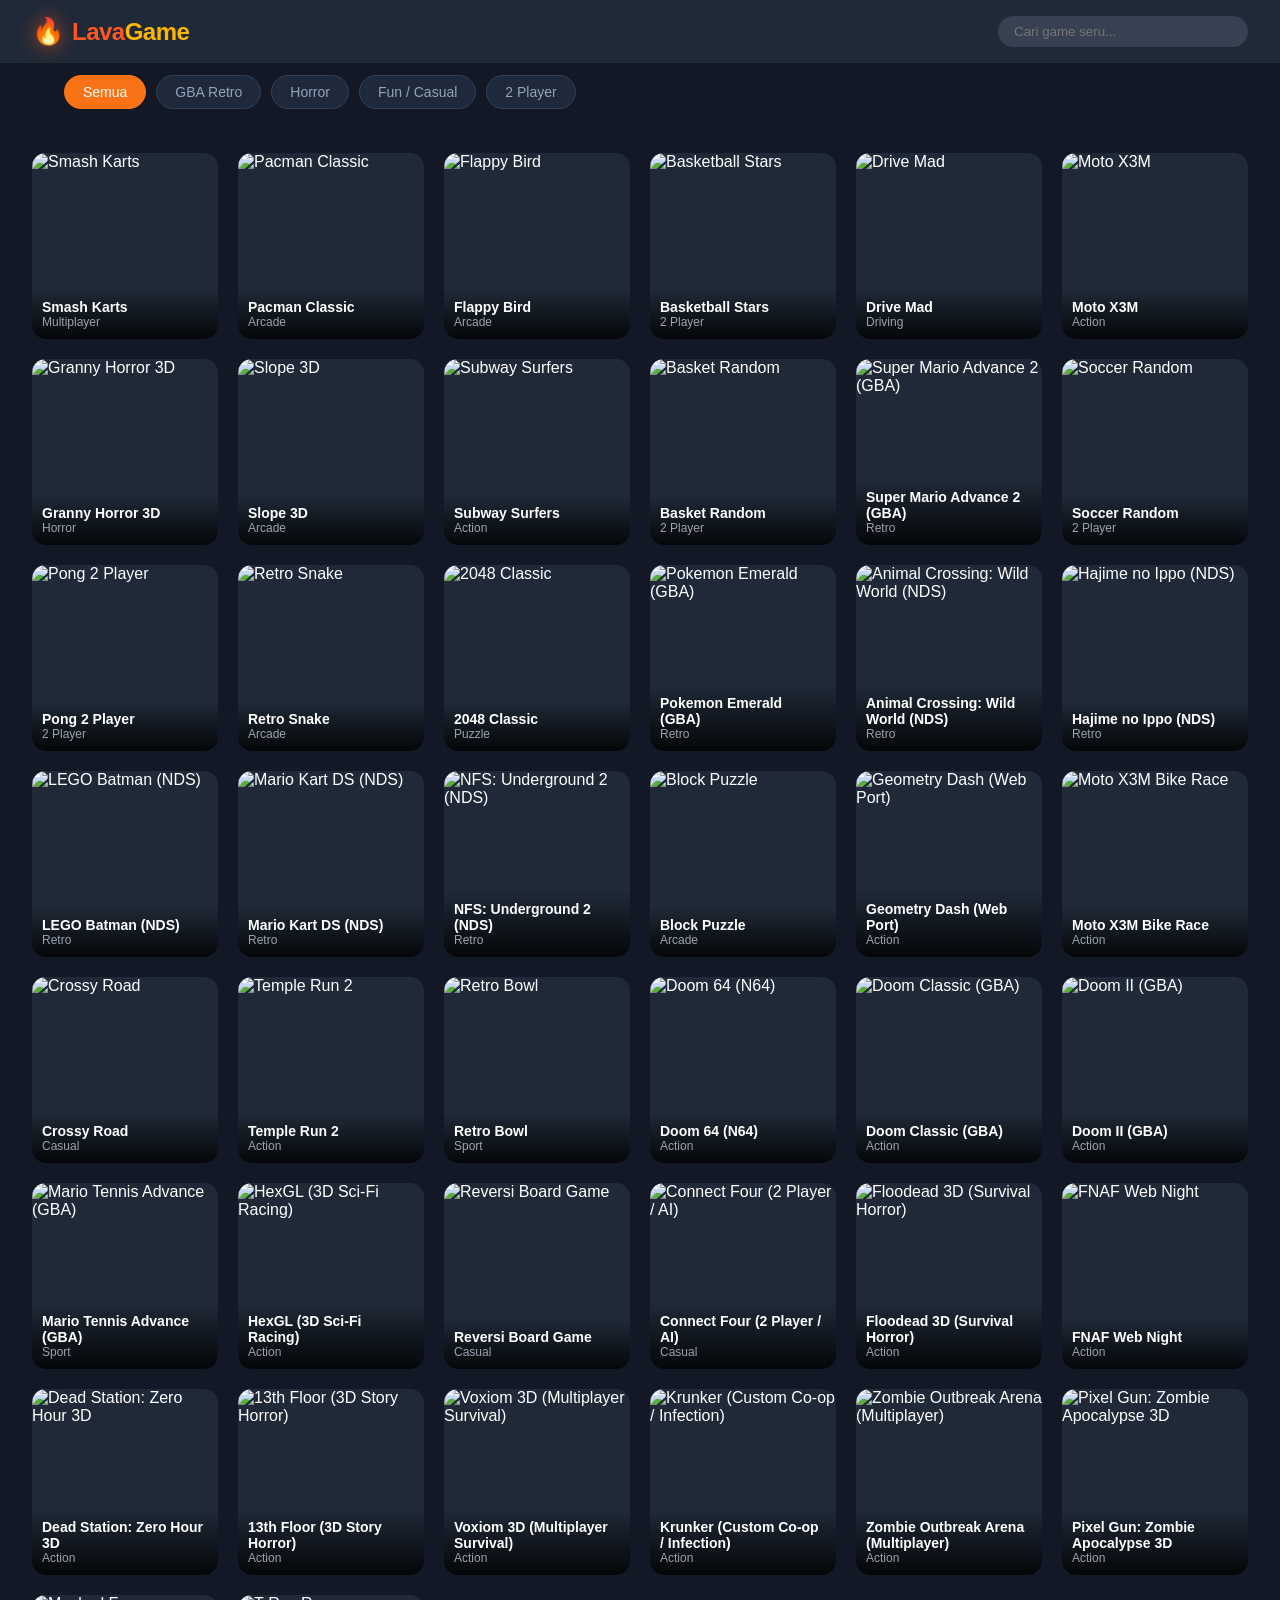
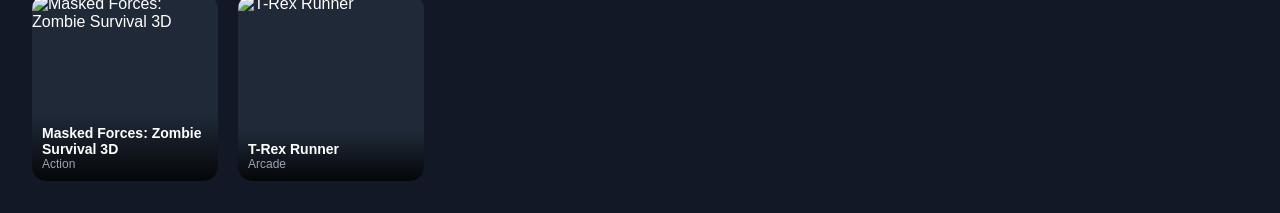
==== commit 9976bc3b: "tambah game" ====
--- a/index.html
+++ b/index.html
@@ -382,11 +382,25 @@
         url: "https://krunker.io/"
       },
       {
-        id: "spooky-room-p2p",
-        title: "Haunted Lab Escape (P2P Co-op)",
+        id: "zombie-outbreak-arena",
+        title: "Zombie Outbreak Arena (Multiplayer)",
+        category: "Action",
+        thumbnail: "https://images.unsplash.com/photo-1509198397868-475647b2a1e5?w=400&q=80",
+        url: "https://html5.gamedistribution.com/8cb3e77508004f2db0ea78f7e34ef223/"
+      },
+      {
+        id: "pixel-gun-apocalypse-3",
+        title: "Pixel Gun: Zombie Apocalypse 3D",
+        category: "Action",
+        thumbnail: "https://images.unsplash.com/photo-1542751371-adc38448a05e?w=400&q=80",
+        url: "https://html5.gamedistribution.com/5df6b5c7117c462ea4ee9f09e3a6a127/"
+      },
+      {
+        id: "masked-forces-zombies",
+        title: "Masked Forces: Zombie Survival 3D",
         category: "Action",
         thumbnail: "https://images.unsplash.com/photo-1518709268805-4e9042af9f23?w=400&q=80",
-        url: "https://js13kgames.com/2023/games/shadow-escape"
+        url: "https://html5.gamedistribution.com/2ce83416e78848c7921908bf419ad24f/"
       },
       {
         id: "dino",
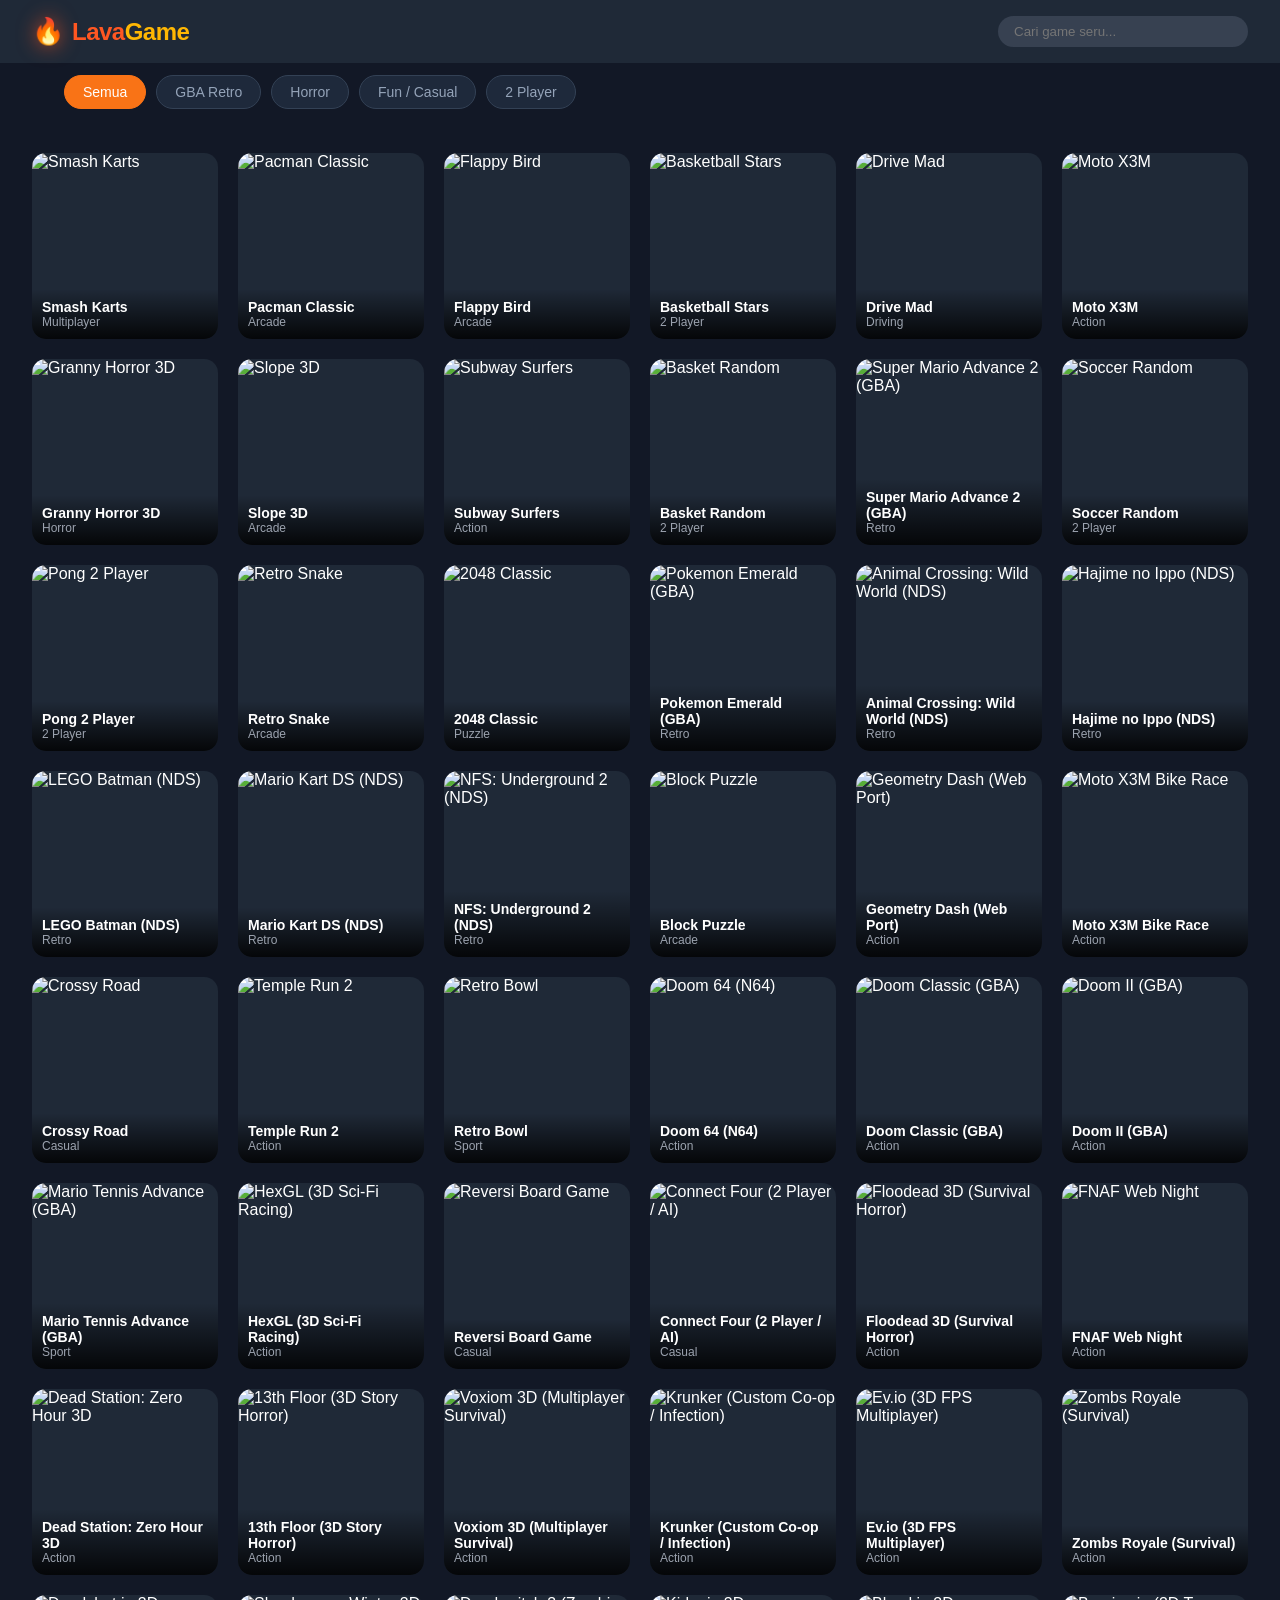
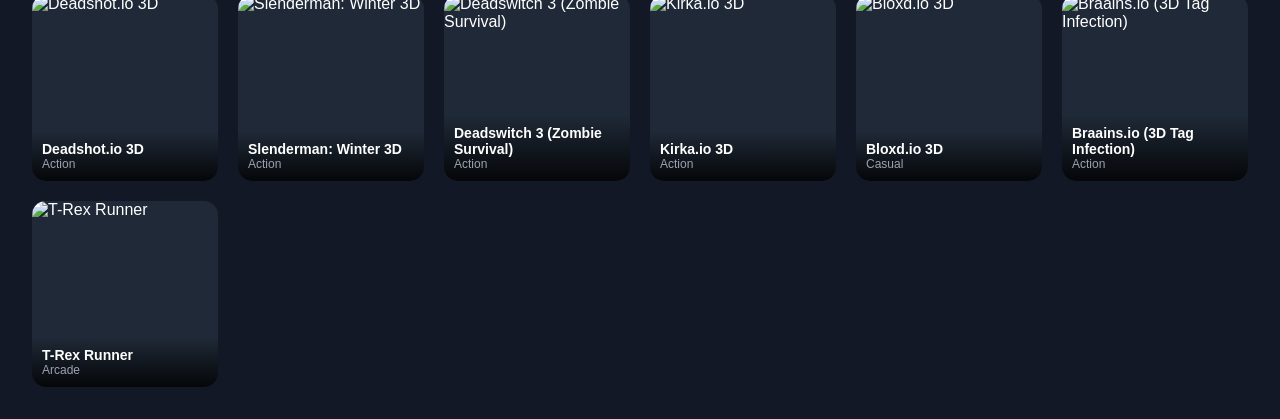
==== commit 538cf4ed: "tambah game" ====
--- a/index.html
+++ b/index.html
@@ -382,25 +382,60 @@
         url: "https://krunker.io/"
       },
       {
-        id: "zombie-outbreak-arena",
-        title: "Zombie Outbreak Arena (Multiplayer)",
+        id: "ev-io-fps",
+        title: "Ev.io (3D FPS Multiplayer)",
+        category: "Action",
+        thumbnail: "https://images.unsplash.com/photo-1542751371-adc38448a05e?w=400&q=80",
+        url: "https://ev.io/"
+      },
+      {
+        id: "zombs-royale-io",
+        title: "Zombs Royale (Survival)",
         category: "Action",
         thumbnail: "https://images.unsplash.com/photo-1509198397868-475647b2a1e5?w=400&q=80",
-        url: "https://html5.gamedistribution.com/8cb3e77508004f2db0ea78f7e34ef223/"
-      },
-      {
-        id: "pixel-gun-apocalypse-3",
-        title: "Pixel Gun: Zombie Apocalypse 3D",
-        category: "Action",
-        thumbnail: "https://images.unsplash.com/photo-1542751371-adc38448a05e?w=400&q=80",
-        url: "https://html5.gamedistribution.com/5df6b5c7117c462ea4ee9f09e3a6a127/"
-      },
-      {
-        id: "masked-forces-zombies",
-        title: "Masked Forces: Zombie Survival 3D",
-        category: "Action",
-        thumbnail: "https://images.unsplash.com/photo-1518709268805-4e9042af9f23?w=400&q=80",
-        url: "https://html5.gamedistribution.com/2ce83416e78848c7921908bf419ad24f/"
+        url: "https://zombsroyale.io/"
+      },
+      {
+        id: "deadshot-io-3d",
+        title: "Deadshot.io 3D",
+        category: "Action",
+        thumbnail: "https://images.unsplash.com/photo-1518709268805-4e9042af9f23?w=400&q=80",
+        url: "https://deadshot.io/"
+      },
+      {
+        id: "slenderman-winter-3d",
+        title: "Slenderman: Winter 3D",
+        category: "Action",
+        thumbnail: "https://images.unsplash.com/photo-1509198397868-475647b2a1e5?w=400&q=80",
+        url: "https://slenderman.io/"
+      },
+      {
+        id: "deadswitch-3-io",
+        title: "Deadswitch 3 (Zombie Survival)",
+        category: "Action",
+        thumbnail: "https://images.unsplash.com/photo-1518709268805-4e9042af9f23?w=400&q=80",
+        url: "https://deadswitch3.io/"
+      },
+      {
+        id: "kirka-io-3d",
+        title: "Kirka.io 3D",
+        category: "Action",
+        thumbnail: "https://images.unsplash.com/photo-1542751371-adc38448a05e?w=400&q=80",
+        url: "https://kirka.io/"
+      },
+      {
+        id: "bloxd-io-3d",
+        title: "Bloxd.io 3D",
+        category: "Casual",
+        thumbnail: "https://images.unsplash.com/photo-1518709268805-4e9042af9f23?w=400&q=80",
+        url: "https://bloxd.io/"
+      },
+      {
+        id: "braains-io-3d",
+        title: "Braains.io (3D Tag Infection)",
+        category: "Action",
+        thumbnail: "https://images.unsplash.com/photo-1542751371-adc38448a05e?w=400&q=80",
+        url: "https://braains.io/"
       },
       {
         id: "dino",
